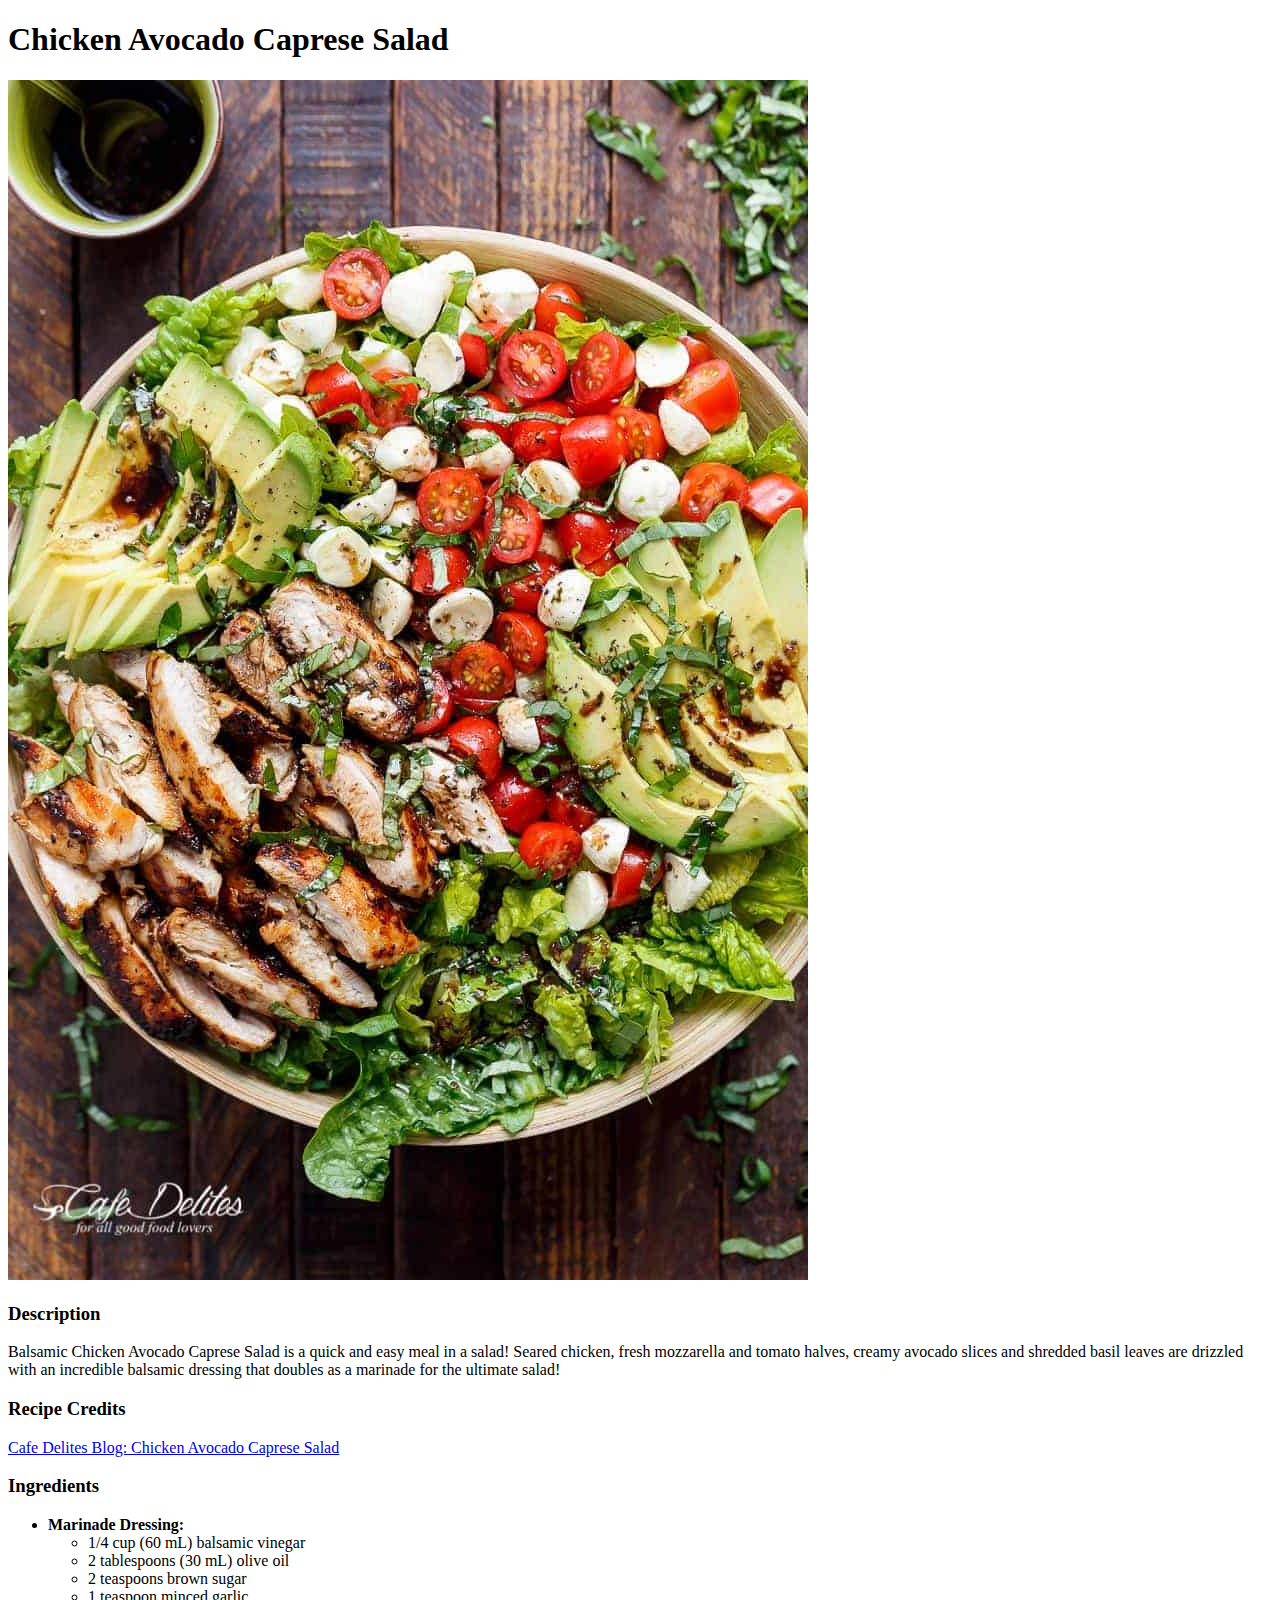
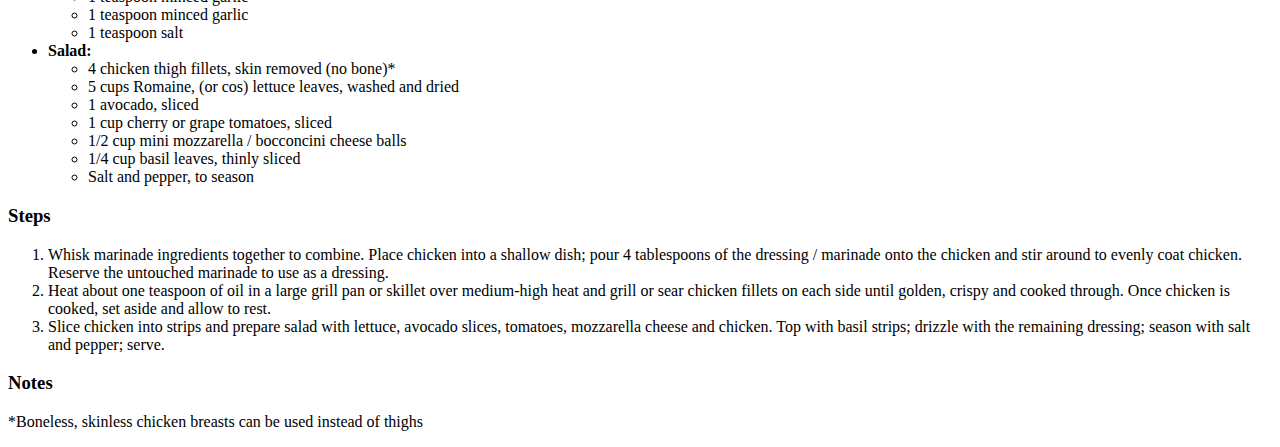
==== recipes/chicken-avocado-caprese-salad.html @ 6492b0c2 "Add salad recipe and content" ====
<!DOCTYPE html>
<html lang="en">
  <head>
    <meta charset="UTF-8">
    <title>Chicken Avocado Caprese Salad</title>
  </head>
  <body>
    <h1>Chicken Avocado Caprese Salad</h1>
      <img src="../images/caprese-salad.jpg"alt="Chicken avocado caprese salad"> 
    <h3>Description</h3>
      <p>Balsamic Chicken Avocado Caprese Salad is a quick and easy meal in a salad! Seared chicken, fresh mozzarella 
          and tomato halves, creamy avocado slices and shredded basil leaves are drizzled with an incredible
          balsamic dressing that doubles as a marinade for the ultimate salad!</p>
    <h3>Recipe Credits</h3>
      <a href="https://cafedelites.com/chicken-avocado-caprese-salad/">Cafe Delites Blog: Chicken Avocado Caprese Salad</a>
    <h3>Ingredients</h3>
      <ul>
        <li><strong>Marinade Dressing:</strong></li>
          <ul>
            <li>1/4 cup (60 mL) balsamic vinegar</li>
            <li>2 tablespoons (30 mL) olive oil</li>
            <li>2 teaspoons brown sugar</li>
            <li>1 teaspoon minced garlic</li>
            <li>1 teaspoon minced garlic</li>
            <li>1 teaspoon salt</li>
          </ul>
        <li><strong>Salad:</strong></li>
          <ul>
            <li>4 chicken thigh fillets, skin removed (no bone)*</li>
            <li>5 cups Romaine, (or cos) lettuce leaves, washed and dried</li>
            <li>1 avocado, sliced</li>
            <li>1 cup cherry or grape tomatoes, sliced</li>
            <li>1/2 cup mini mozzarella / bocconcini cheese balls</li>
            <li>1/4 cup basil leaves, thinly sliced</li>
            <li>Salt and pepper, to season</li>
          </ul>
      </ul>
    <h3>Steps</h3>
      <ol>
        <li>Whisk marinade ingredients together to combine. Place chicken into a shallow dish; pour 4 tablespoons of the dressing 
            / marinade onto the chicken and stir around to evenly coat chicken. Reserve the untouched marinade to use as a dressing.</li>
        <li>Heat about one teaspoon of oil in a large grill pan or skillet over medium-high heat and grill or sear chicken fillets on 
            each side until golden, crispy and cooked through. Once chicken is cooked, set aside and allow to rest. </li>
        <li>Slice chicken into strips and prepare salad with lettuce, avocado slices, tomatoes, mozzarella cheese and chicken. Top with 
            basil strips; drizzle with the remaining dressing; season with salt and pepper; serve.</li>
      </ol>
    <h3>Notes</h3>
      <p>*Boneless, skinless chicken breasts can be used instead of thighs</p>

  </body>
</html>
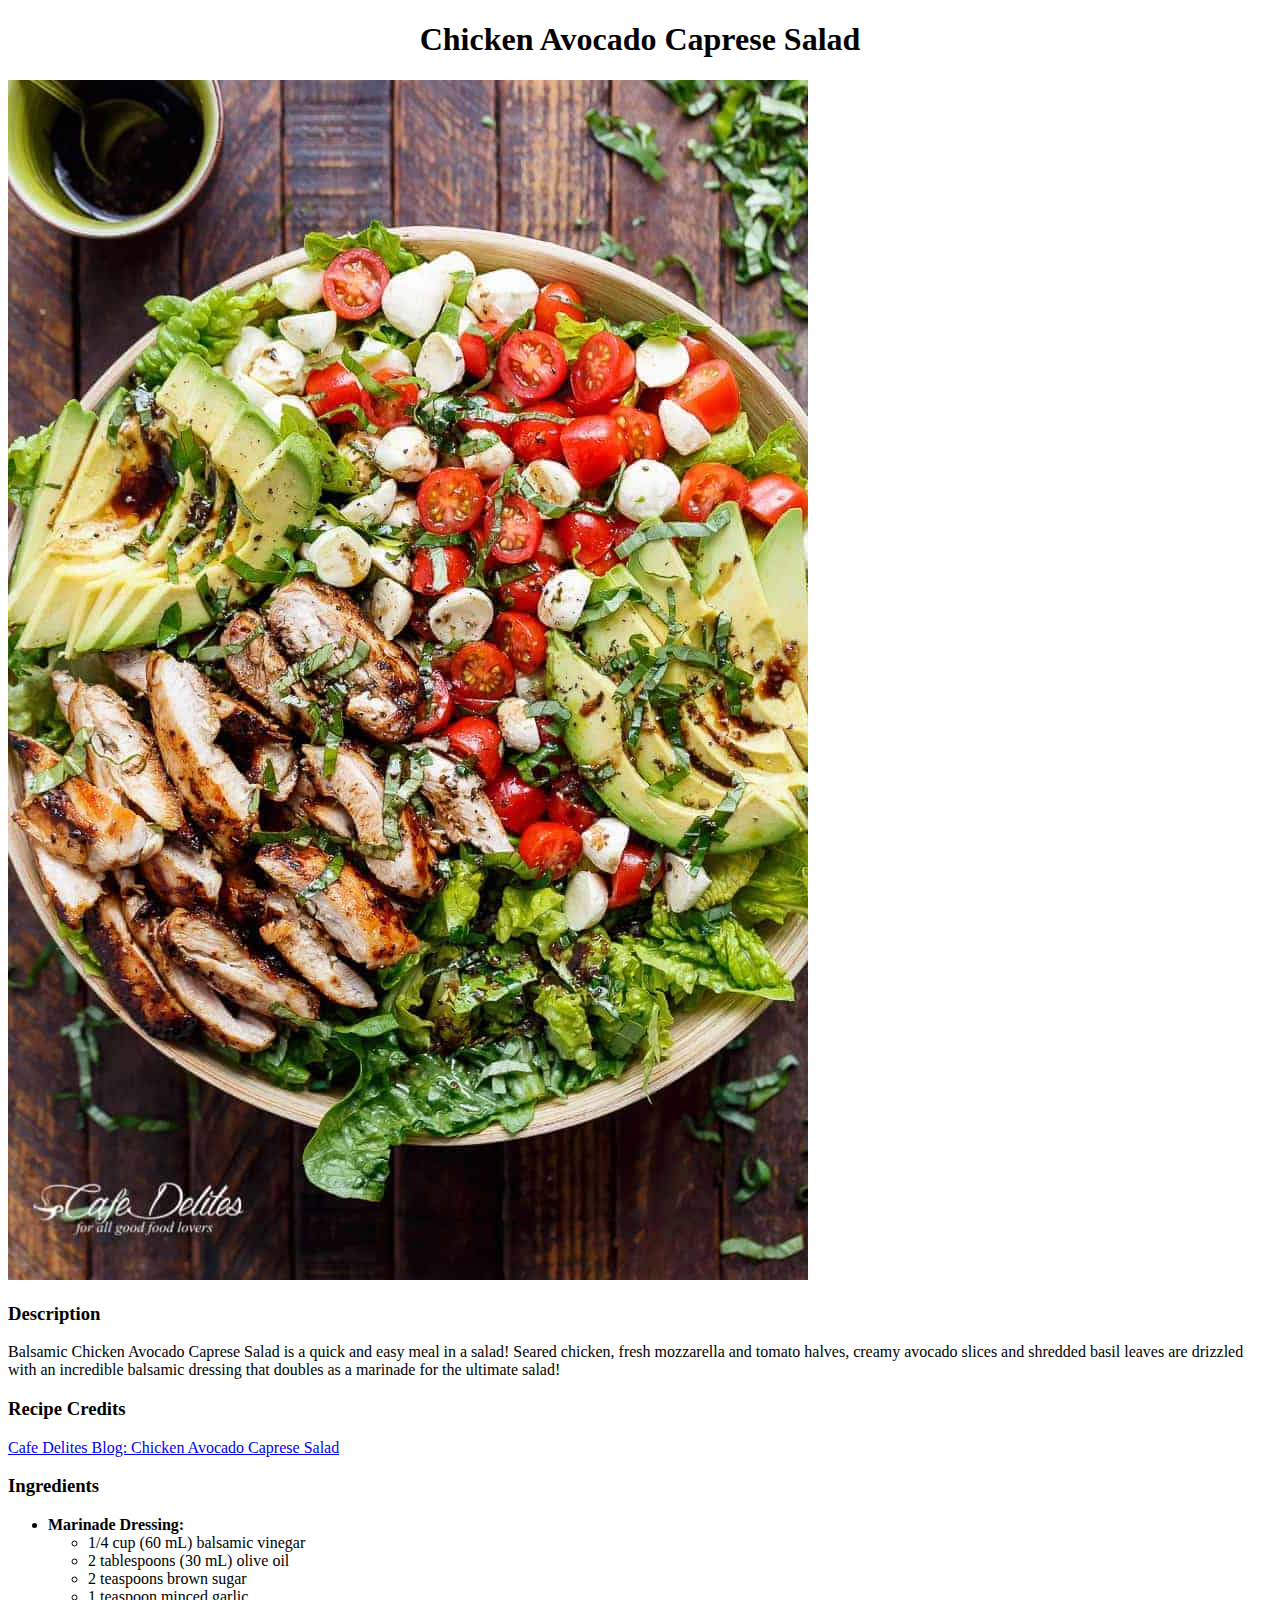
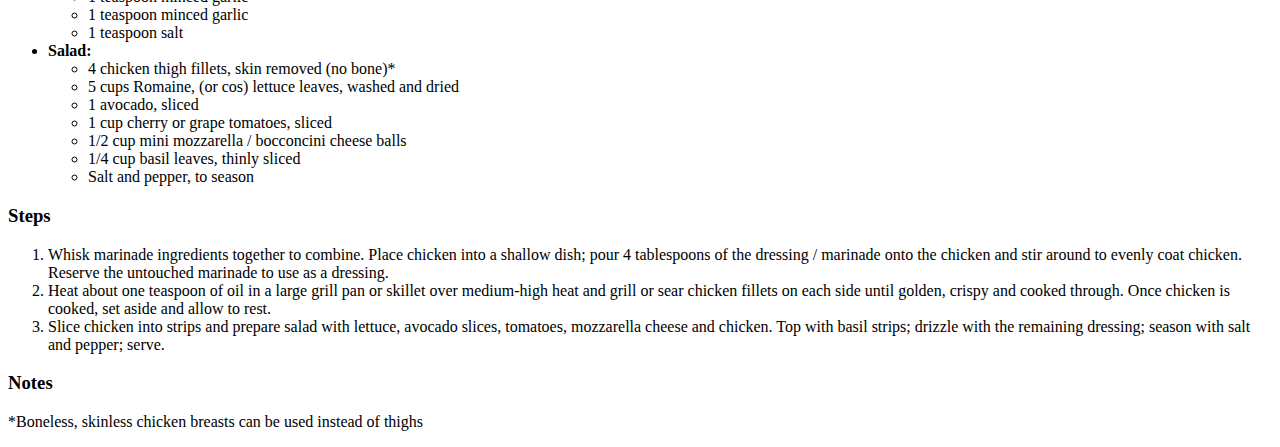
==== commit 9c9344c8: "Add style.css and link to html files" ====
--- a/recipes/chicken-avocado-caprese-salad.html
+++ b/recipes/chicken-avocado-caprese-salad.html
@@ -3,6 +3,7 @@
   <head>
     <meta charset="UTF-8">
     <title>Chicken Avocado Caprese Salad</title>
+    <link rel="stylesheet"href="../style.css">
   </head>
   <body>
     <h1>Chicken Avocado Caprese Salad</h1>
--- a/style.css
+++ b/style.css
@@ -0,0 +1,3 @@
+h1 {
+  text-align:center;
+}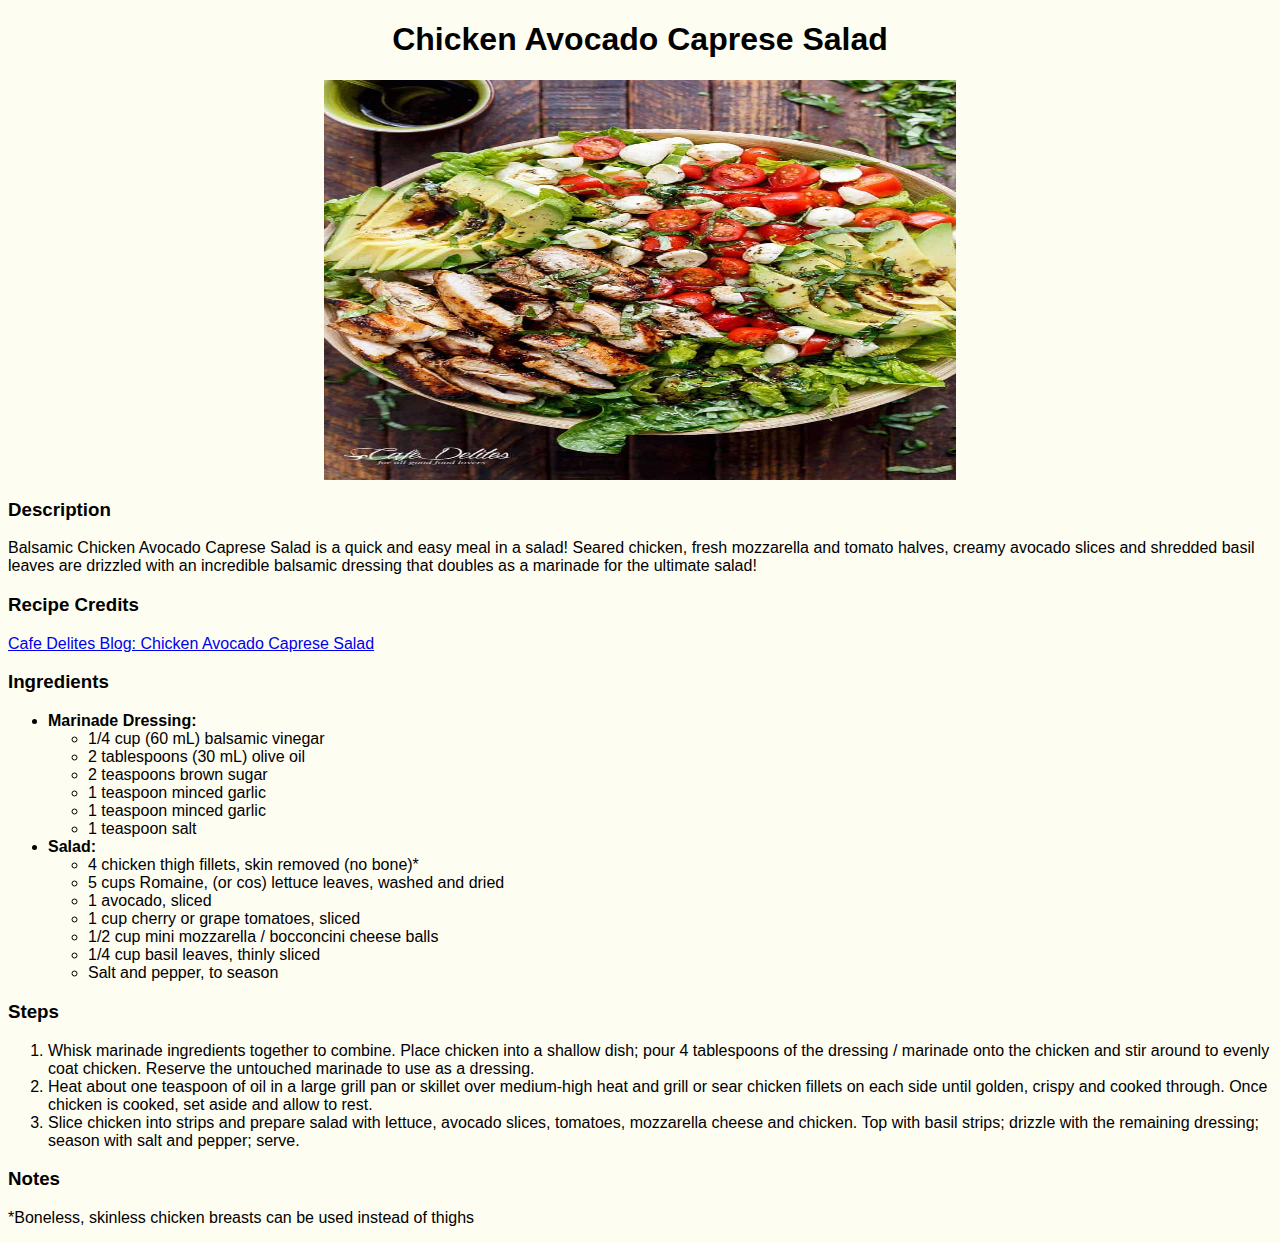
==== commit 6d55677d: "Add design and font to html pages" ====
--- a/recipes/chicken-avocado-caprese-salad.html
+++ b/recipes/chicken-avocado-caprese-salad.html
@@ -7,7 +7,7 @@
   </head>
   <body>
     <h1>Chicken Avocado Caprese Salad</h1>
-      <img src="../images/caprese-salad.jpg"alt="Chicken avocado caprese salad"> 
+      <img class="image center"src="../images/caprese-salad.jpg"alt="Chicken avocado caprese salad"> 
     <h3>Description</h3>
       <p>Balsamic Chicken Avocado Caprese Salad is a quick and easy meal in a salad! Seared chicken, fresh mozzarella 
           and tomato halves, creamy avocado slices and shredded basil leaves are drizzled with an incredible
--- a/style.css
+++ b/style.css
@@ -1,3 +1,31 @@
+html{
+  font-family: Optima, Verdana, Helvetica, sans-serif; 
+}
+
+body {
+  background-color:rgb(250, 245, 190, 0.2);
+}
+
 h1 {
   text-align:center;
+}  
+
+.main-title {
+  font-size: 50px;
+}
+
+.main-links {
+  font-size: 25px;
+}
+
+.image {
+  height: 400px;
+  width: 200px; 
+}
+
+.center {
+  display: block;
+  margin-left: auto;
+  margin-right: auto;
+  width: 50%; 
 }